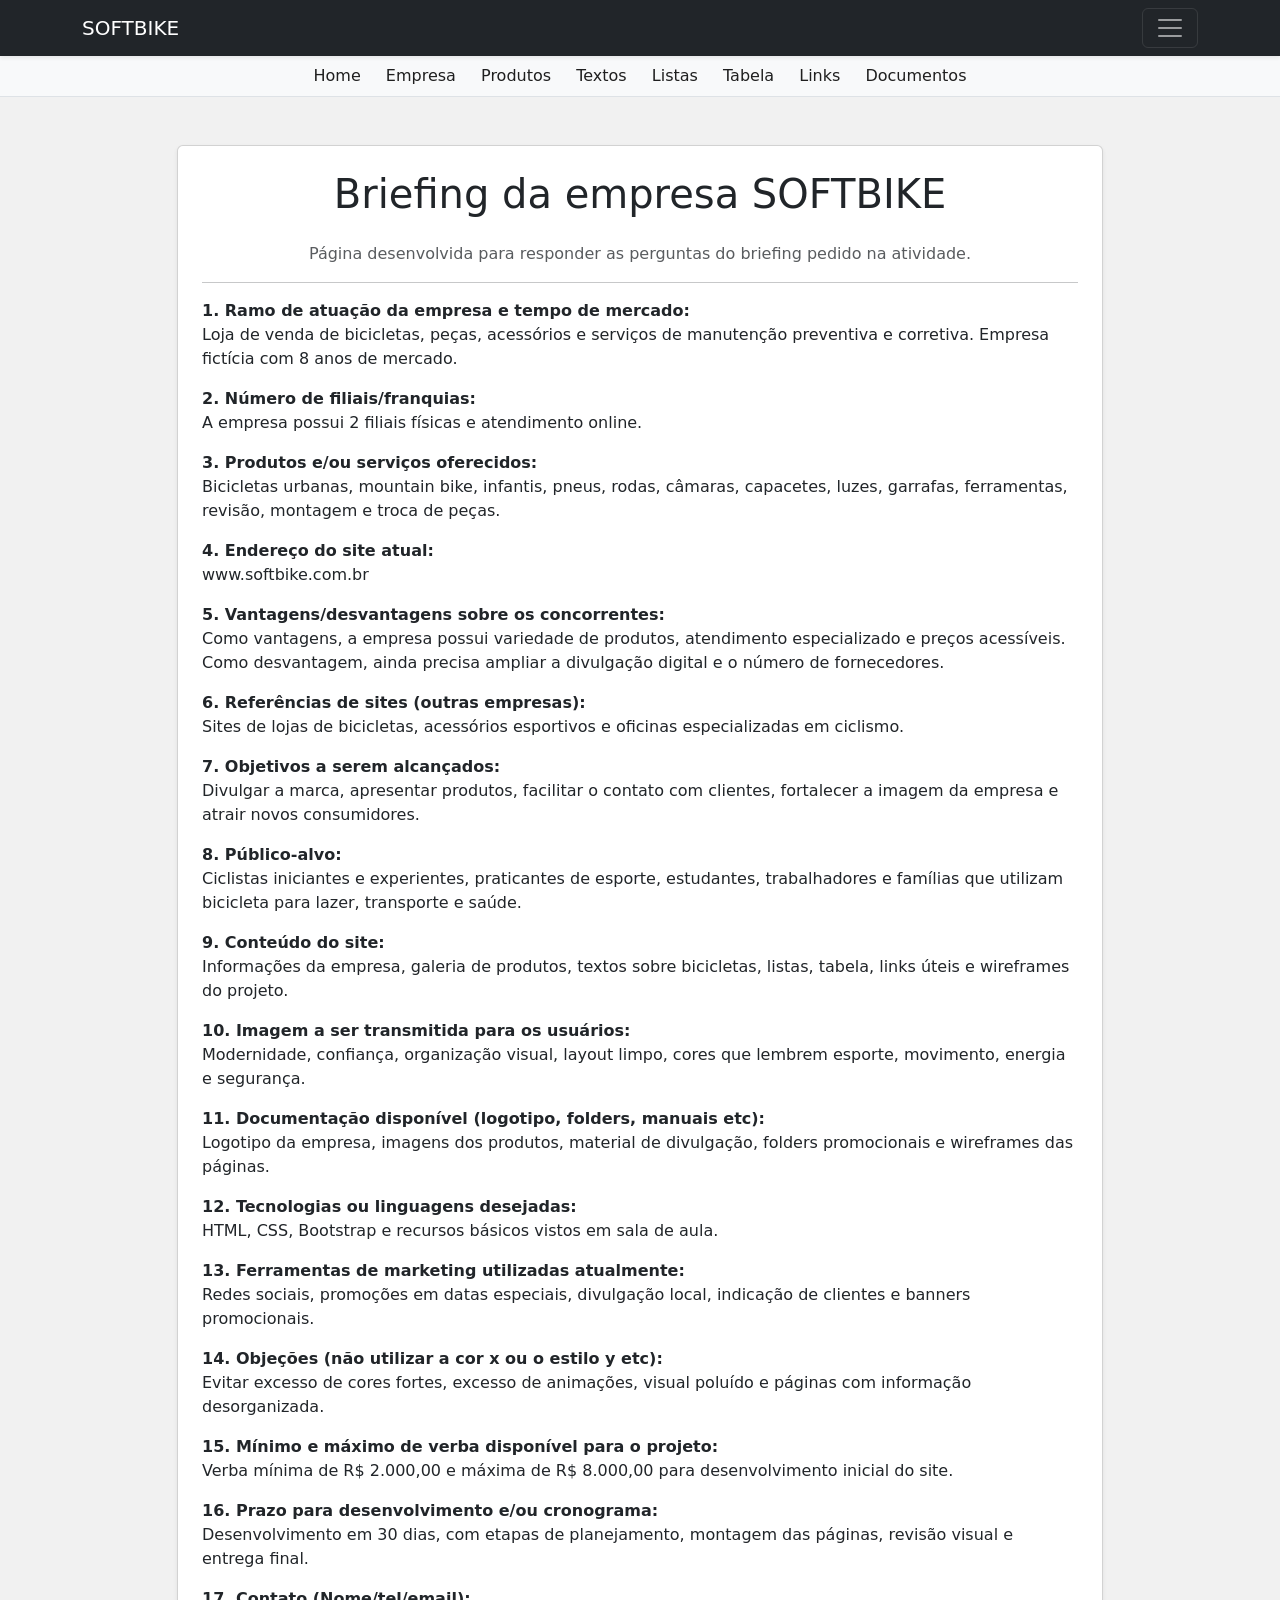
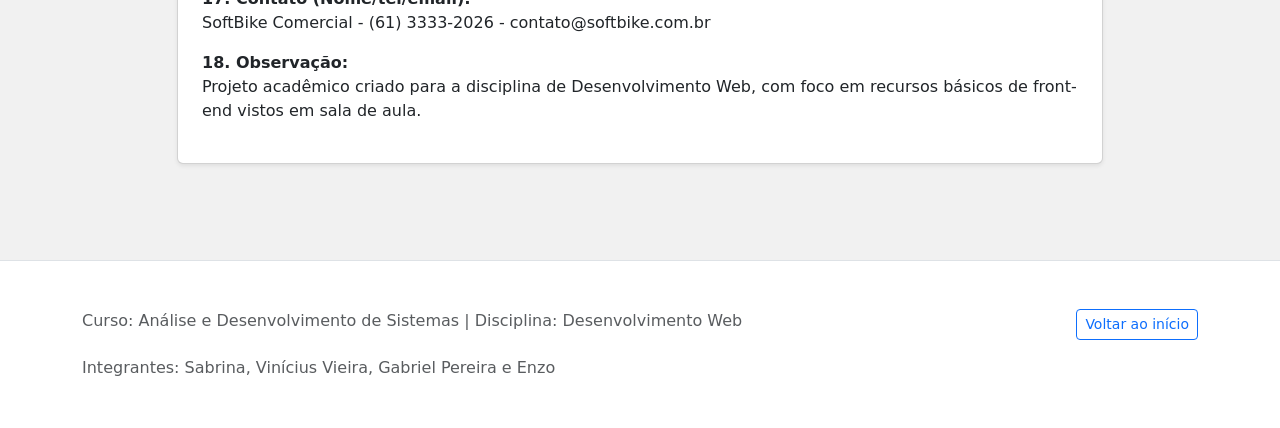
==== softbike_bootstrap/empresa.html @ a232e0e2 "Projeto SoftBike inicial" ====
<!DOCTYPE html>
<html lang="pt-br">
<head>
    <meta charset="UTF-8">
    <meta name="viewport" content="width=device-width, initial-scale=1.0">
    <title>SOFTBIKE - Empresa</title>

    <!-- Link do Bootstrap utilizado em sala de aula -->
    <link href="https://cdn.jsdelivr.net/npm/bootstrap@5.1.3/dist/css/bootstrap.min.css" rel="stylesheet"
        integrity="sha384-1BmE4kWBq78iYhFldvKuhfTAU6auU8tT94WrHftjDbrCEXSU1oBoqyl2QvZ6jIW3" crossorigin="anonymous">

    <!-- Arquivo CSS próprio do projeto -->
    <link rel="stylesheet" href="style.css">
</head>
<body>
    <!-- Âncora para o botão de voltar ao início -->
    <a id="inicio"></a>

    <!-- Início do menu expansível -->
    <div class="collapse" id="navbarToggleExternalContent">
        <div class="bg-dark p-4">
            <h5 class="text-white h4">SOFTBIKE - Projeto de Desenvolvimento Web</h5>
            <span class="text-muted">Curso: ADS | Disciplina: Desenvolvimento Web | Tema: Loja de bicicletas</span>
        </div>
    </div>

    <!-- Navbar principal do site -->
    <nav class="navbar navbar-dark bg-dark shadow-sm">
        <div class="container">
            <a class="navbar-brand" href="index.html">SOFTBIKE</a>

            <!-- Botão do menu recolhível -->
            <button class="navbar-toggler" type="button" data-bs-toggle="collapse"
                data-bs-target="#navbarToggleExternalContent" aria-controls="navbarToggleExternalContent"
                aria-expanded="false" aria-label="Toggle navigation">
                <span class="navbar-toggler-icon"></span>
            </button>
        </div>
    </nav>

    <!-- Menu secundário com as páginas do projeto -->
    <div class="bg-light border-bottom py-2">
        <div class="container text-center">
            <a class="menu-link" href="index.html">Home</a>
            <a class="menu-link" href="empresa.html">Empresa</a>
            <a class="menu-link" href="produtos.html">Produtos</a>
            <a class="menu-link" href="texto.html">Textos</a>
            <a class="menu-link" href="listas.html">Listas</a>
            <a class="menu-link" href="tabela.html">Tabela</a>
            <a class="menu-link" href="links.html">Links</a>
            <a class="menu-link" href="wireframe.html">Documentos</a>
        </div>
    </div>

    <!-- Conteúdo do briefing solicitado no projeto -->
    <section class="container py-5">
        <div class="row justify-content-center">
            <div class="col-lg-10">
                <div class="card shadow-sm">
                    <div class="card-body p-4">
                        <h1 class="display-6 text-center mb-4">Briefing da empresa SOFTBIKE</h1>
                        <p class="text-muted text-center">Página desenvolvida para responder as perguntas do briefing pedido na atividade.</p>
                        <hr>
                        <p><b>1. Ramo de atuação da empresa e tempo de mercado:</b><br>Loja de venda de bicicletas, peças, acessórios e serviços de manutenção preventiva e corretiva. Empresa fictícia com 8 anos de mercado.</p>
                        <p><b>2. Número de filiais/franquias:</b><br>A empresa possui 2 filiais físicas e atendimento online.</p>
                        <p><b>3. Produtos e/ou serviços oferecidos:</b><br>Bicicletas urbanas, mountain bike, infantis, pneus, rodas, câmaras, capacetes, luzes, garrafas, ferramentas, revisão, montagem e troca de peças.</p>
                        <p><b>4. Endereço do site atual:</b><br>www.softbike.com.br</p>
                        <p><b>5. Vantagens/desvantagens sobre os concorrentes:</b><br>Como vantagens, a empresa possui variedade de produtos, atendimento especializado e preços acessíveis. Como desvantagem, ainda precisa ampliar a divulgação digital e o número de fornecedores.</p>
                        <p><b>6. Referências de sites (outras empresas):</b><br>Sites de lojas de bicicletas, acessórios esportivos e oficinas especializadas em ciclismo.</p>
                        <p><b>7. Objetivos a serem alcançados:</b><br>Divulgar a marca, apresentar produtos, facilitar o contato com clientes, fortalecer a imagem da empresa e atrair novos consumidores.</p>
                        <p><b>8. Público-alvo:</b><br>Ciclistas iniciantes e experientes, praticantes de esporte, estudantes, trabalhadores e famílias que utilizam bicicleta para lazer, transporte e saúde.</p>
                        <p><b>9. Conteúdo do site:</b><br>Informações da empresa, galeria de produtos, textos sobre bicicletas, listas, tabela, links úteis e wireframes do projeto.</p>
                        <p><b>10. Imagem a ser transmitida para os usuários:</b><br>Modernidade, confiança, organização visual, layout limpo, cores que lembrem esporte, movimento, energia e segurança.</p>
                        <p><b>11. Documentação disponível (logotipo, folders, manuais etc):</b><br>Logotipo da empresa, imagens dos produtos, material de divulgação, folders promocionais e wireframes das páginas.</p>
                        <p><b>12. Tecnologias ou linguagens desejadas:</b><br>HTML, CSS, Bootstrap e recursos básicos vistos em sala de aula.</p>
                        <p><b>13. Ferramentas de marketing utilizadas atualmente:</b><br>Redes sociais, promoções em datas especiais, divulgação local, indicação de clientes e banners promocionais.</p>
                        <p><b>14. Objeções (não utilizar a cor x ou o estilo y etc):</b><br>Evitar excesso de cores fortes, excesso de animações, visual poluído e páginas com informação desorganizada.</p>
                        <p><b>15. Mínimo e máximo de verba disponível para o projeto:</b><br>Verba mínima de R$ 2.000,00 e máxima de R$ 8.000,00 para desenvolvimento inicial do site.</p>
                        <p><b>16. Prazo para desenvolvimento e/ou cronograma:</b><br>Desenvolvimento em 30 dias, com etapas de planejamento, montagem das páginas, revisão visual e entrega final.</p>
                        <p><b>17. Contato (Nome/tel/email):</b><br>SoftBike Comercial - (61) 3333-2026 - contato@softbike.com.br</p>
                        <p><b>18. Observação:</b><br>Projeto acadêmico criado para a disciplina de Desenvolvimento Web, com foco em recursos básicos de front-end vistos em sala de aula.</p>
                    </div>
                </div>
            </div>
        </div>
    </section>

    <!-- Início do rodapé -->
    <footer class="py-5 bg-white border-top mt-5">
        <div class="container">
            <div class="d-flex justify-content-between flex-wrap gap-3">
                <p class="text-muted m-0">Curso: Análise e Desenvolvimento de Sistemas | Disciplina: Desenvolvimento Web</p>
                <a href="#inicio" class="btn btn-outline-primary btn-sm">Voltar ao início</a>
            </div>
            <p class="text-muted mt-3 mb-0">Integrantes: Sabrina, Vinícius Vieira, Gabriel Pereira e Enzo</p>
        </div>
    </footer>

    <!-- Scripts do Bootstrap para funcionamento do menu -->
    <script src="https://cdn.jsdelivr.net/npm/@popperjs/core@2.10.2/dist/umd/popper.min.js"
        integrity="sha384-7+zCNj/IqJ95wo16oMtfsKbZ9ccEh31eOz1HGyDuCQ6wgnyJNSYdrPa03rtR1zdB"
        crossorigin="anonymous"></script>
    <script src="https://cdn.jsdelivr.net/npm/bootstrap@5.1.3/dist/js/bootstrap.min.js"
        integrity="sha384-QJHtvGhmr9XOIpI6YVutG+2QOK9T+ZnN4kzFN1RtK3zEFEIsxhlmWl5/YESvpZ13"
        crossorigin="anonymous"></script>
</body>
</html>
---- softbike_bootstrap/style.css ----
/*
    Arquivo CSS principal do projeto SOFTBIKE
    Observação: o Bootstrap já faz grande parte da estilização.
    Aqui foram colocados apenas alguns ajustes complementares.
*/

body {
    background-color: #f1f1f1;
}

.menu-link {
    text-decoration: none;
    color: #1f1f1f;
    margin: 0 10px;
    font-weight: 500;
}

.menu-link:hover {
    color: #0d6efd;
    text-decoration: underline;
}

.hero-softbike {
    background-color: #ececec;
    min-height: 360px;
}

.hero-box {
    max-width: 520px;
}

.hero-box p {
    text-align: center;
}

.card img {
    border-radius: 5px 5px 0px 0px !important;
    height: 220px;
    object-fit: cover;
}

.card-text {
    text-align: justify;
}

.section-title {
    text-align: center;
    margin-bottom: 30px;
}

.gallery-image {
    width: 100%;
    height: 220px;
    object-fit: cover;
    
}

.texto-link {
    text-decoration: none;
}

.wire-box {
    border: 2px solid #6c757d;
    background-color: #ffffff;
    padding: 15px;
    margin-bottom: 20px;
}

.wire-item {
    border: 1px solid #adb5bd;
    text-align: center;
    padding: 12px;
    margin-bottom: 10px;
    background-color: #f8f9fa;
}

table td, table th {
    vertical-align: middle;
}

.formato-box {
    background-color: #ffffff;
    border: 1px solid #dee2e6;
    border-radius: 5px;
    padding: 20px;
}
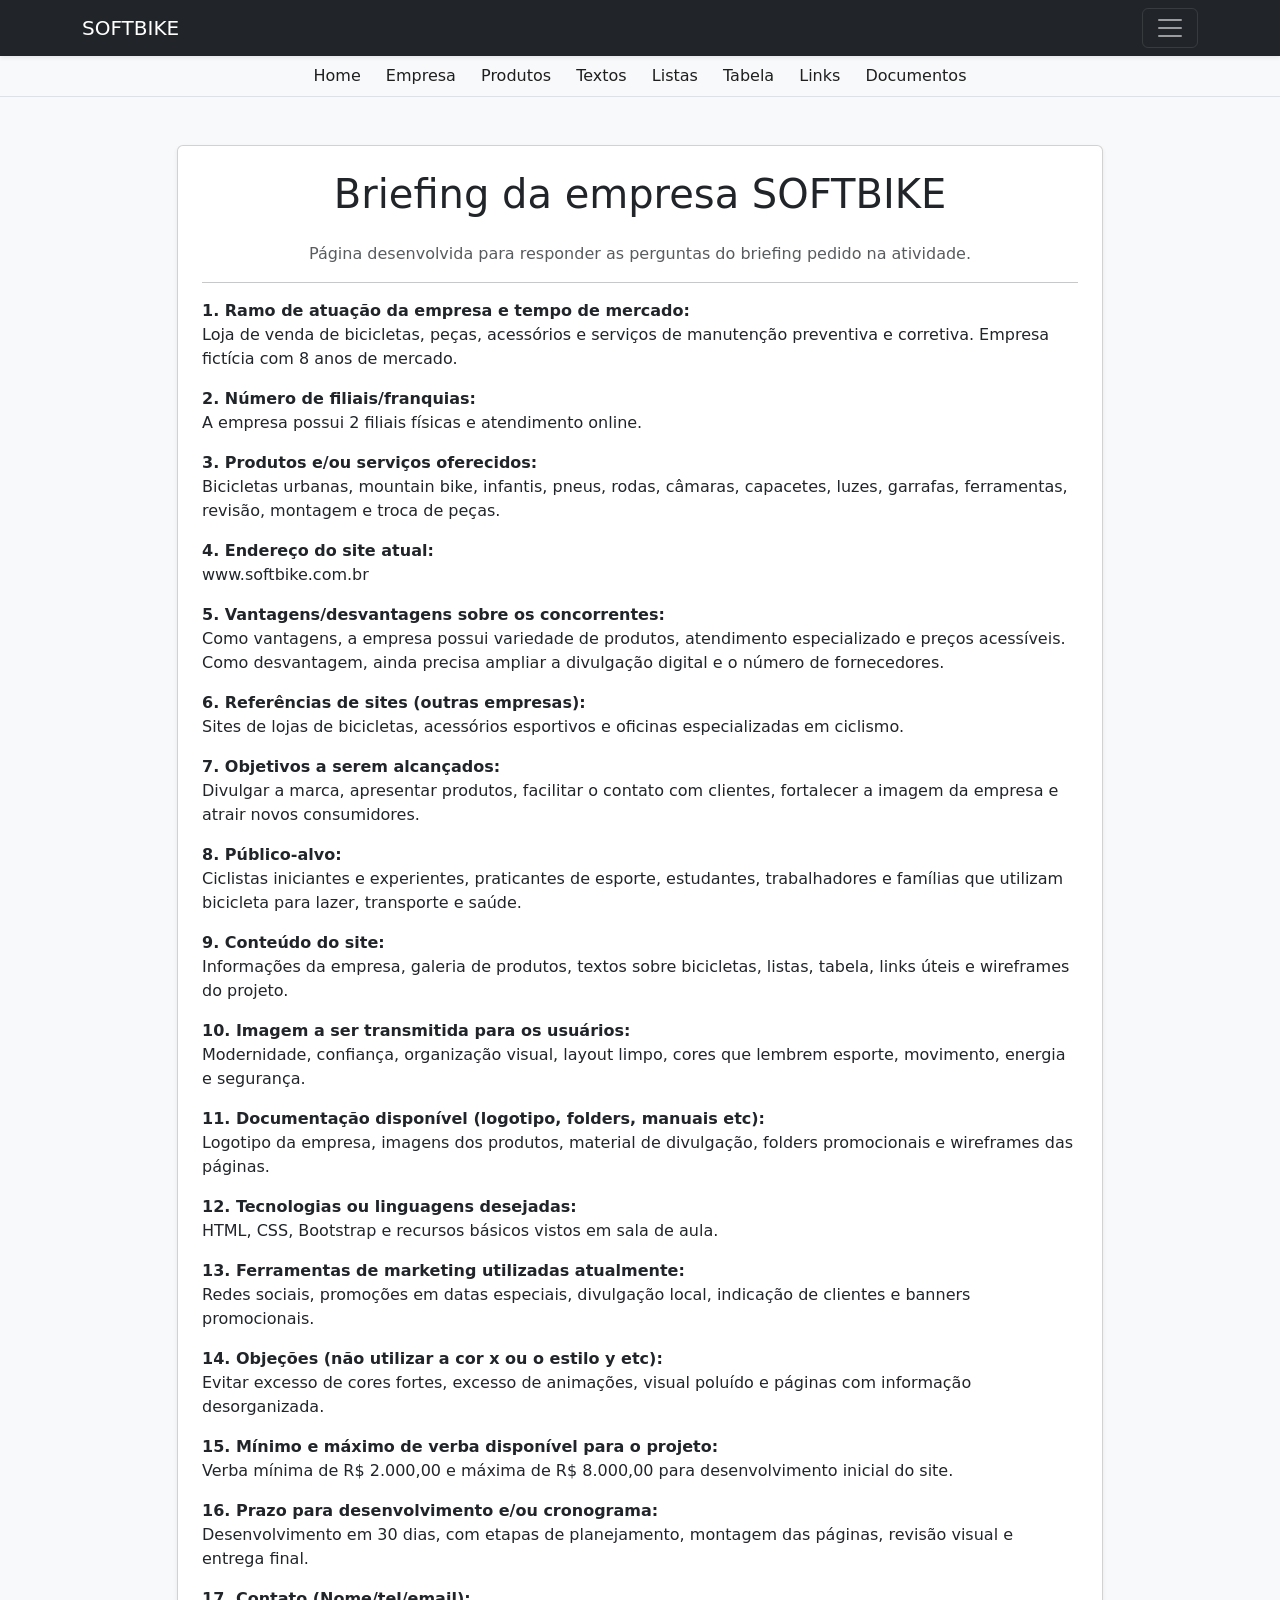
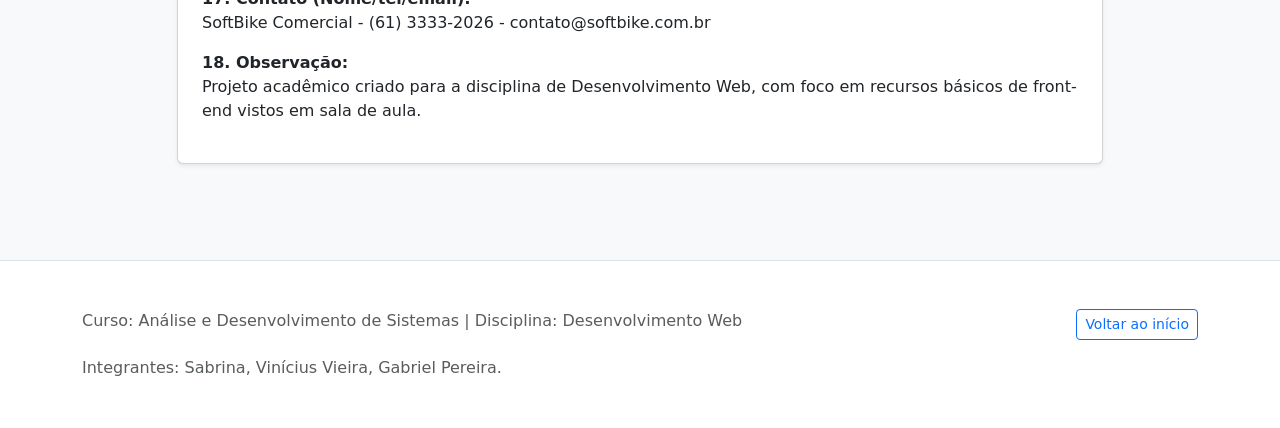
==== commit 68fae889: "Ajustes Finais parte 2" ====
--- a/softbike_bootstrap/empresa.html
+++ b/softbike_bootstrap/empresa.html
@@ -92,7 +92,7 @@
                 <p class="text-muted m-0">Curso: Análise e Desenvolvimento de Sistemas | Disciplina: Desenvolvimento Web</p>
                 <a href="#inicio" class="btn btn-outline-primary btn-sm">Voltar ao início</a>
             </div>
-            <p class="text-muted mt-3 mb-0">Integrantes: Sabrina, Vinícius Vieira, Gabriel Pereira e Enzo</p>
+            <p class="text-muted mt-3 mb-0">Integrantes: Sabrina, Vinícius Vieira, Gabriel Pereira.</p>
         </div>
     </footer>
 
--- a/softbike_bootstrap/style.css
+++ b/softbike_bootstrap/style.css
@@ -5,7 +5,7 @@
 */
 
 body {
-    background-color: #f1f1f1;
+    background-color: #f8f9fa; /* padrão Bootstrap (cinza claro bonito) */
 }
 
 .menu-link {
@@ -35,8 +35,11 @@
 
 .card img {
     border-radius: 5px 5px 0px 0px !important;
-    height: 220px;
+    height: 300px;
+    width: 300px;
     object-fit: cover;
+    display: block;
+    margin: 0 auto;
 }
 
 .card-text {
